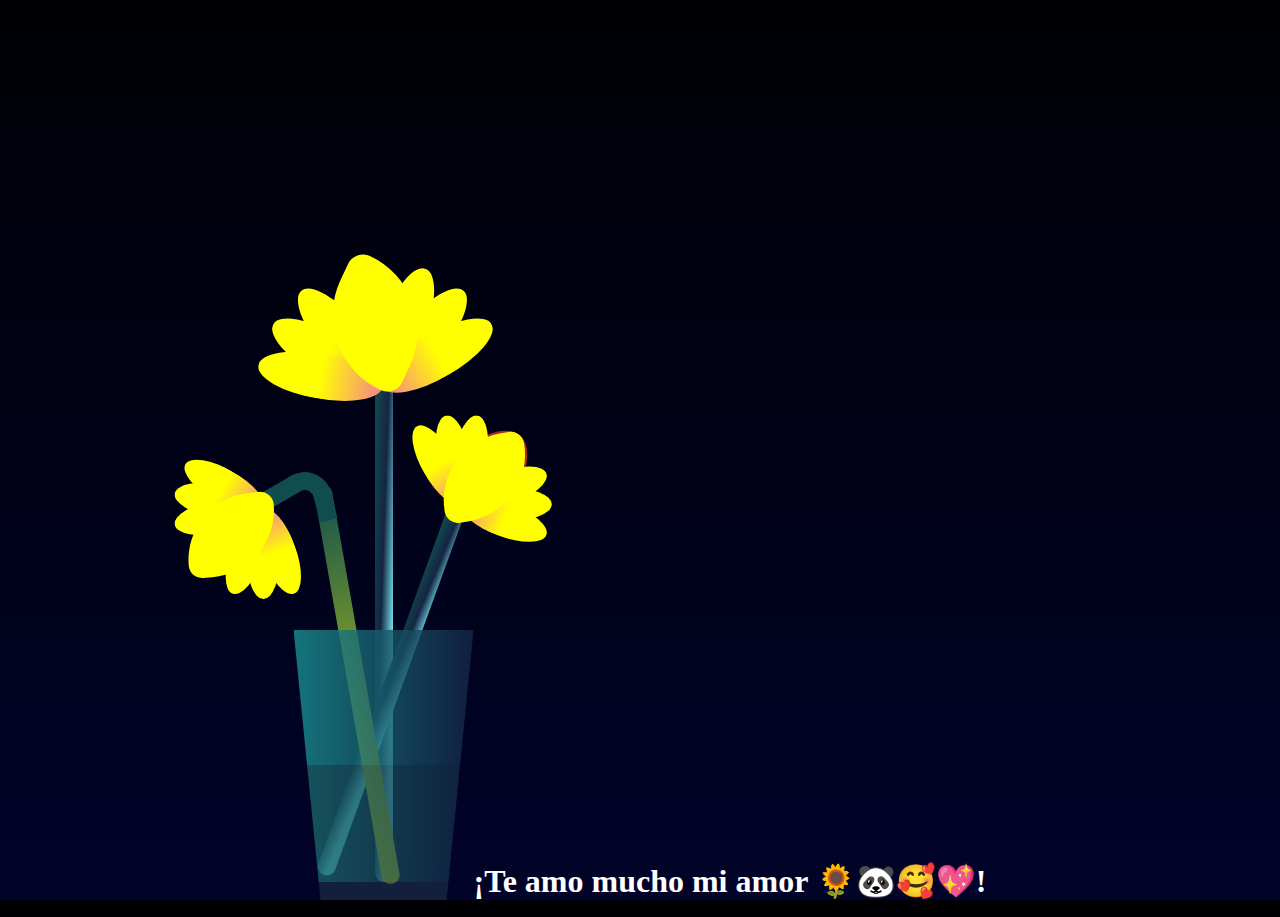
==== index.html @ 2365b296 "first commit" ====
<!DOCTYPE html>
<html lang="en">
<head>
    <meta charset="UTF-8">
    <meta http-equiv="X-UA-Compatible" content="IE=edge">
    <meta name="viewport" content="width=device-width, initial-scale=1.0">
    <title>Document</title>
</head>
<body>
    <div class="flower">
        <div class="flower-pp">
            <div class="flower_l"></div>
            <div class="f">
                <div class="leaf leaf--1"></div>
                <div class="leaf leaf--2"></div>
                <div class="leaf leaf--3"></div>
                <div class="leaf leaf--4"></div>
                <div class="leaf leaf--5"></div>
                <div class="leaf leaf--6"></div>
                <div class="leaf leaf--7"></div>
                <div class="leaf leaf--8 flower__fall-down--yellow"></div>
            </div>
        </div>
    
        <div class="flower-pp flower-pp--2">
            <div class="flower_l"></div>
            <div class="f">
                <div class="leaf leaf--1"></div>
                <div class="leaf leaf--2"></div>
                <div class="leaf leaf--3"></div>
                <div class="leaf leaf--4"></div>
                <div class="leaf leaf--5"></div>
                <div class="leaf leaf--6"></div>
                <div class="leaf leaf--7"></div>
                <div class="leaf leaf--8 flower__fall-down--pink"></div>
            </div>
        </div>
    
        <div class="flower-pp flower-pp--3">
            <div class="flower_l"></div>
            <div class="f">
                <div class="leaf leaf--1"></div>
                <div class="leaf leaf--2"></div>
                <div class="leaf leaf--3"></div>
                <div class="leaf leaf--4"></div>
                <div class="leaf leaf--5"></div>
                <div class="leaf leaf--6"></div>
                <div class="leaf leaf--7"></div>
                <div class="leaf leaf--8 flower__fall-down--purple"></div>
            </div>
        </div>
        <div class="flower__glass"></div>
    </div>
   
    <style>
        *,
    *::after,
    *::before{
        padding: 0;
        margin: 0;
        box-sizing: border-box;
    }
    
    :root{
        --color-bg: linear-gradient(to top,#010329,#000005);
        --color-glass:linear-gradient(to left,#142544,#1a9092);
        --color-water:linear-gradient(to left,#142544,#1b6d6e);
    }
    
    body{
        background-image:var(--color-bg);
        min-height: 100vh;
        display: flex;
        justify-content: center;
        align-items:flex-end;
        overflow: hidden;
    }
    
    .flower{
        position: relative;
    }
    
    .flower__glass{
        width:20vmin;
        height: 30vmin;
        background-image: var(--color-glass);
        clip-path: polygon(0 0, 100% 0, 85% 100%, 15% 100%);
        opacity: .8;
        position: relative;
    }
    
    .flower__glass::after{
        content: '';
        position: absolute;
        bottom: 0;
        left: 0;
        background-color: #182843;
        width: 100%;
        height: 2vmin;
    }
    
    .flower__glass::before{
        content: '';
        position: absolute;
        bottom: 0;
        left: 0;
        background-image: var(--color-water);
        width: 100%;
        height: 15vmin;
    }
    
    .flower-pp{
        position: absolute;
        left: 45%;
        bottom: 2vmin;
    }
    
    .flower-pp--2{
        left: 50%;
        bottom: 5%;
        transform-origin: 10% left;
        transform: rotate(20deg);
    }
    
    .flower-pp--3{
        left: 30%;
        bottom: 5%;
        transform-origin: 10% left;
        transform: rotate(-10deg);
    }
    
    .flower-pp--3 .flower_l{
        height: 45vmin;
        position: relative;
    }
    
    .flower-pp--3 .flower_l::after{
        content: '';
        position: absolute;
        left:0;
        top: 0;
        width: 6vmin;
        height: 6vmin;
        transform: translate(-69%,-30%) rotate(-5deg);
        border-radius:10vmin 10vmin 0 0;
        border: 2vmin solid  #104d4e;
        border-bottom: transparent;
        border-left: transparent;
    }
    
    .flower-pp--3 .flower_l::before{
        content: '';
        position: absolute;
        left:-40%;
        top: -1%;
        width: 6vmin;
        height: 2vmin;
        transform-origin: right;
        transform: translate(-100%,-80%) rotate(-20deg);
        background-color: #104d4e;
        border-radius: 2vmin;
    }
    
    .flower-pp--3 .flower_l{
        background-image: linear-gradient(to top,yellow,#104d4e);
    }
    
    
    .flower-pp--2 .flower_l{
        height: 45vmin;
    }
    
    .flower-pp--2 .f{
        transform: translateX(-50%) rotate(20deg);
    }
    
    .flower-pp--3 .f{
        transform: translate(-350%,-50%) rotate(-120deg);
    }
    
    .flower-pp--2 .leaf:not(:first-child){
        width: 3.8vmin;
        height: 10vmin;
        background-image: linear-gradient(to bottom, yellow ,yellow,  99%);
    }
    
    .flower-pp--3 .leaf:not(:first-child){
        width: 3.8vmin;
        height: 10vmin;
        background-image: linear-gradient(to bottom, yellow ,yellow, rgb(247, 136, 136) 99%);
    }
    
    .flower-pp--3 .leaf--1{
        width: 8vmin;
        height: 10vmin;
        bottom: 2vmin;
        background-color: brown;
    }
    
    .flower-pp--2 .leaf--1{
        width: 8vmin;
        height: 10vmin;
        bottom: 2vmin;
        background-color: brown;
    }
    
    .flower-pp--2 .f .leaf--8{
        width: 10vmin;
        height: 9vmin;
        bottom: 3vmin;
        left: -30%;
        transform: rotate(-50deg);
        background-image: linear-gradient(to left bottom,yellow ,yellow);;
    }
    
    .flower-pp--3 .f .leaf--8{
        width: 10vmin;
        height: 9vmin;
        left: -10% !important;
        background-image: linear-gradient(to left bottom, yellow ,yellow);;
    }
    
    .flower_l{
        width: 2vmin;
        height: 56vmin;
        background-image: linear-gradient(to left top,#82fdff 20%,#142544,#104d4e);
        border-radius: 4vmin;
    }
    
    .f{
        position: absolute;
        top: 1vmin;
        left: 50%;
        transform: translateX(-50%) rotate(-10deg);
        width: 2vmin;
        height: 2vmin;
    }
    
    
    .leaf{
        position: absolute;
        left: 50%;
        bottom: 2vmin;
        transform: translateX(-50%);
        width: 5vmin;
        height: 14vmin;
        background-image: linear-gradient(to bottom, yellow ,yellow,  rgb(247, 136, 136) 99%);
    
        clip-path: ellipse(50% 50% at 50% 50%);
        transform-origin: center bottom;
        animation: open-flower 2s 1s backwards;
    }
    
    .leaf--1{
        width: 10vmin;
        height: 12vmin;
        bottom: 3vmin;
        border-radius: 50% 50% 50% 50% / 80% 80% 20% 20%;
        background-color: brown;
        background-image: none;
        animation: open-flowe--middle  1.4s 1s backwards;
    }
    
    .leaf--2{
        transform: translateX(-50%) rotate(-30deg);
    }
    .leaf--3{
        transform: translateX(-50%) rotate(-50deg);
    }
    .leaf--4{
        transform: translateX(-50%) rotate(-70deg);
    }
    
    .leaf--5{
        transform: translateX(-50%) rotate(30deg);
    }
    
    .leaf--6{
        transform: translateX(-50%) rotate(50deg);
    }
    
    .leaf--7{
        transform: translateX(-50%) rotate(70deg);
    }
    
    .leaf--8{
        width: 13vmin;
        height: 11vmin;
        bottom: 6vmin;
        left: -30%;
        border-radius: none;
        clip-path: none;
        border-radius: 10vmin 2vmin 10vmin 2vmin;
        transform: rotate(-55deg);
        background-image: linear-gradient(to left bottom, yellow ,yellow,yellow 98%);
    }
    
    .flower__fall-down--yellow{
        animation: flower-fall-down-yellow  8s 1.2s linear forwards;
    }
    
    .flower__fall-down--pink{
        animation: flower-fall-down-pink  5s 1.2s linear forwards;
    }
    
    .flower__fall-down--purple{
        bottom: 4vmin;
        animation:flower-fall-down-purple  6s 1.2s linear forwards, flower-falling 6s 7.2s linear infinite;
    }
    
    
    @keyframes open-flower{
            0%{
                transform:  translateX(-50%) rotate(0);
            }
    }
    
    @keyframes open-flowe--middle {
        0%{
            opacity: 0;
            transform: translateX(-50%) scale(0);
        }
    }
    
    @keyframes flower-fall-down-pink {
    
        0%{
            transform: rotate(-55deg);
        }
    
        50%{
            transform: rotateX(-100deg);
        }
    
        100%{
            transform:translate(2vmin,28vmin);
        }
    
    }
    
    @keyframes flower-fall-down-yellow {
    
        0%{
            transform: rotate(-55deg);
        }
    
        50%{
            bottom: 3vmin;
            transform: rotateX(-100deg);
        }
    
        100%{
            transform:translate(2vmin,70vmin) rotate(150deg);
        }
    
    }
    
    @keyframes flower-fall-down-purple {
    
        0%{
            transform: rotate(-50deg);
        }
    
        25%{
            bottom: 1vmin ;
            transform: rotateX(-100deg);
            perspective: 0px;
        }
    
        50%{
            perspective: 0px;
            transform:translate(-30vmin,2vmin) rotate(90deg);
        }
    
        75%{
            perspective: 0px;
            transform:translate(-34vmin,-2vmin);
        }
    
        100%{
            transform-origin: center;
            transform:translate(-34vmin,-2vmin) rotateY(-80deg) rotateX(35deg);
        }
    
    }
    
    @keyframes flower-falling {
        0%,100%{
            transform-origin: center;
            transform:translate(-34vmin,-2vmin) rotateY(-80deg) rotateX(35deg);
        }
    
        25%{
            transform-origin: center;
            transform:translate(-34.4vmin,-2vmin) rotateY(-84deg) rotateX(35deg);
        }
    
        50%{
            transform-origin: center;
            transform:translate(-32vmin,-4.2vmin) rotateY(-80deg) rotateX(35deg);
        }
    
        75%{
            transform-origin: center;
            transform:translate(-36vmin,1.1vmin) rotateY(-80deg) rotateX(35deg);
        }
    }
    
    </style>
    <h1 style="color: white; font-family: cursive;">¡Te amo mucho mi amor 🌻🐼🥰💖!</h1> <!-- Frase bonita -->
</body>
</html>
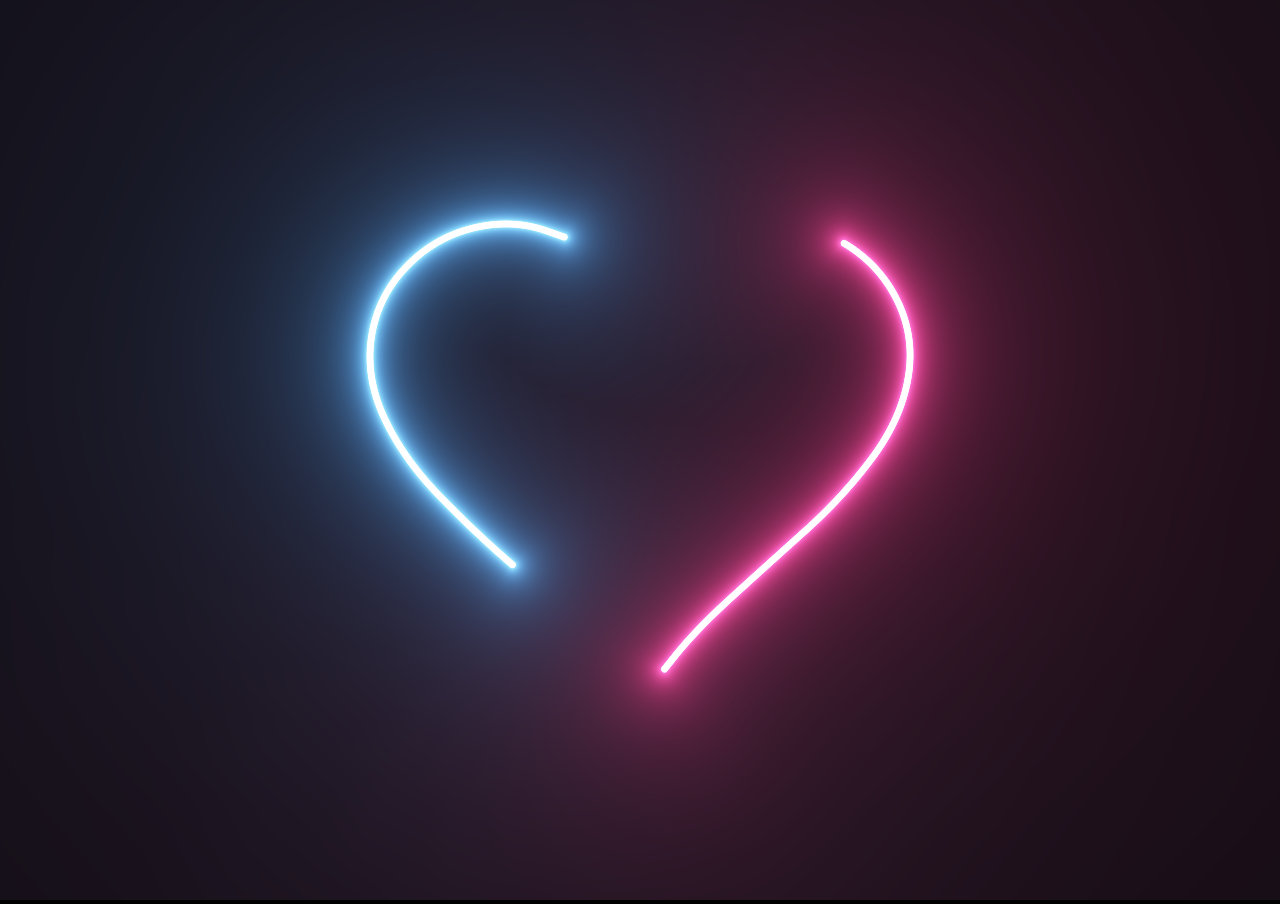
==== commit 57a44204: "Rename Corazon.html to index.html" ====
--- a/index.html
+++ b/index.html
@@ -4,409 +4,22 @@
     <meta charset="UTF-8">
     <meta http-equiv="X-UA-Compatible" content="IE=edge">
     <meta name="viewport" content="width=device-width, initial-scale=1.0">
+    <link rel="stylesheet" href="Style.css">
     <title>Document</title>
 </head>
 <body>
-    <div class="flower">
-        <div class="flower-pp">
-            <div class="flower_l"></div>
-            <div class="f">
-                <div class="leaf leaf--1"></div>
-                <div class="leaf leaf--2"></div>
-                <div class="leaf leaf--3"></div>
-                <div class="leaf leaf--4"></div>
-                <div class="leaf leaf--5"></div>
-                <div class="leaf leaf--6"></div>
-                <div class="leaf leaf--7"></div>
-                <div class="leaf leaf--8 flower__fall-down--yellow"></div>
-            </div>
-        </div>
+   
+    <canvas id="canvas" width="1400" height="600"></canvas>
     
-        <div class="flower-pp flower-pp--2">
-            <div class="flower_l"></div>
-            <div class="f">
-                <div class="leaf leaf--1"></div>
-                <div class="leaf leaf--2"></div>
-                <div class="leaf leaf--3"></div>
-                <div class="leaf leaf--4"></div>
-                <div class="leaf leaf--5"></div>
-                <div class="leaf leaf--6"></div>
-                <div class="leaf leaf--7"></div>
-                <div class="leaf leaf--8 flower__fall-down--pink"></div>
-            </div>
-        </div>
-    
-        <div class="flower-pp flower-pp--3">
-            <div class="flower_l"></div>
-            <div class="f">
-                <div class="leaf leaf--1"></div>
-                <div class="leaf leaf--2"></div>
-                <div class="leaf leaf--3"></div>
-                <div class="leaf leaf--4"></div>
-                <div class="leaf leaf--5"></div>
-                <div class="leaf leaf--6"></div>
-                <div class="leaf leaf--7"></div>
-                <div class="leaf leaf--8 flower__fall-down--purple"></div>
-            </div>
-        </div>
-        <div class="flower__glass"></div>
-    </div>
    
-    <style>
-        *,
-    *::after,
-    *::before{
-        padding: 0;
-        margin: 0;
-        box-sizing: border-box;
-    }
-    
-    :root{
-        --color-bg: linear-gradient(to top,#010329,#000005);
-        --color-glass:linear-gradient(to left,#142544,#1a9092);
-        --color-water:linear-gradient(to left,#142544,#1b6d6e);
-    }
-    
-    body{
-        background-image:var(--color-bg);
-        min-height: 100vh;
-        display: flex;
-        justify-content: center;
-        align-items:flex-end;
-        overflow: hidden;
-    }
-    
-    .flower{
-        position: relative;
-    }
-    
-    .flower__glass{
-        width:20vmin;
-        height: 30vmin;
-        background-image: var(--color-glass);
-        clip-path: polygon(0 0, 100% 0, 85% 100%, 15% 100%);
-        opacity: .8;
-        position: relative;
-    }
-    
-    .flower__glass::after{
-        content: '';
-        position: absolute;
-        bottom: 0;
-        left: 0;
-        background-color: #182843;
-        width: 100%;
-        height: 2vmin;
-    }
-    
-    .flower__glass::before{
-        content: '';
-        position: absolute;
-        bottom: 0;
-        left: 0;
-        background-image: var(--color-water);
-        width: 100%;
-        height: 15vmin;
-    }
-    
-    .flower-pp{
-        position: absolute;
-        left: 45%;
-        bottom: 2vmin;
-    }
-    
-    .flower-pp--2{
-        left: 50%;
-        bottom: 5%;
-        transform-origin: 10% left;
-        transform: rotate(20deg);
-    }
-    
-    .flower-pp--3{
-        left: 30%;
-        bottom: 5%;
-        transform-origin: 10% left;
-        transform: rotate(-10deg);
-    }
-    
-    .flower-pp--3 .flower_l{
-        height: 45vmin;
-        position: relative;
-    }
-    
-    .flower-pp--3 .flower_l::after{
-        content: '';
-        position: absolute;
-        left:0;
-        top: 0;
-        width: 6vmin;
-        height: 6vmin;
-        transform: translate(-69%,-30%) rotate(-5deg);
-        border-radius:10vmin 10vmin 0 0;
-        border: 2vmin solid  #104d4e;
-        border-bottom: transparent;
-        border-left: transparent;
-    }
-    
-    .flower-pp--3 .flower_l::before{
-        content: '';
-        position: absolute;
-        left:-40%;
-        top: -1%;
-        width: 6vmin;
-        height: 2vmin;
-        transform-origin: right;
-        transform: translate(-100%,-80%) rotate(-20deg);
-        background-color: #104d4e;
-        border-radius: 2vmin;
-    }
-    
-    .flower-pp--3 .flower_l{
-        background-image: linear-gradient(to top,yellow,#104d4e);
-    }
-    
-    
-    .flower-pp--2 .flower_l{
-        height: 45vmin;
-    }
-    
-    .flower-pp--2 .f{
-        transform: translateX(-50%) rotate(20deg);
-    }
-    
-    .flower-pp--3 .f{
-        transform: translate(-350%,-50%) rotate(-120deg);
-    }
-    
-    .flower-pp--2 .leaf:not(:first-child){
-        width: 3.8vmin;
-        height: 10vmin;
-        background-image: linear-gradient(to bottom, yellow ,yellow,  99%);
-    }
-    
-    .flower-pp--3 .leaf:not(:first-child){
-        width: 3.8vmin;
-        height: 10vmin;
-        background-image: linear-gradient(to bottom, yellow ,yellow, rgb(247, 136, 136) 99%);
-    }
-    
-    .flower-pp--3 .leaf--1{
-        width: 8vmin;
-        height: 10vmin;
-        bottom: 2vmin;
-        background-color: brown;
-    }
-    
-    .flower-pp--2 .leaf--1{
-        width: 8vmin;
-        height: 10vmin;
-        bottom: 2vmin;
-        background-color: brown;
-    }
-    
-    .flower-pp--2 .f .leaf--8{
-        width: 10vmin;
-        height: 9vmin;
-        bottom: 3vmin;
-        left: -30%;
-        transform: rotate(-50deg);
-        background-image: linear-gradient(to left bottom,yellow ,yellow);;
-    }
-    
-    .flower-pp--3 .f .leaf--8{
-        width: 10vmin;
-        height: 9vmin;
-        left: -10% !important;
-        background-image: linear-gradient(to left bottom, yellow ,yellow);;
-    }
-    
-    .flower_l{
-        width: 2vmin;
-        height: 56vmin;
-        background-image: linear-gradient(to left top,#82fdff 20%,#142544,#104d4e);
-        border-radius: 4vmin;
-    }
-    
-    .f{
-        position: absolute;
-        top: 1vmin;
-        left: 50%;
-        transform: translateX(-50%) rotate(-10deg);
-        width: 2vmin;
-        height: 2vmin;
-    }
-    
-    
-    .leaf{
-        position: absolute;
-        left: 50%;
-        bottom: 2vmin;
-        transform: translateX(-50%);
-        width: 5vmin;
-        height: 14vmin;
-        background-image: linear-gradient(to bottom, yellow ,yellow,  rgb(247, 136, 136) 99%);
-    
-        clip-path: ellipse(50% 50% at 50% 50%);
-        transform-origin: center bottom;
-        animation: open-flower 2s 1s backwards;
-    }
-    
-    .leaf--1{
-        width: 10vmin;
-        height: 12vmin;
-        bottom: 3vmin;
-        border-radius: 50% 50% 50% 50% / 80% 80% 20% 20%;
-        background-color: brown;
-        background-image: none;
-        animation: open-flowe--middle  1.4s 1s backwards;
-    }
-    
-    .leaf--2{
-        transform: translateX(-50%) rotate(-30deg);
-    }
-    .leaf--3{
-        transform: translateX(-50%) rotate(-50deg);
-    }
-    .leaf--4{
-        transform: translateX(-50%) rotate(-70deg);
-    }
-    
-    .leaf--5{
-        transform: translateX(-50%) rotate(30deg);
-    }
-    
-    .leaf--6{
-        transform: translateX(-50%) rotate(50deg);
-    }
-    
-    .leaf--7{
-        transform: translateX(-50%) rotate(70deg);
-    }
-    
-    .leaf--8{
-        width: 13vmin;
-        height: 11vmin;
-        bottom: 6vmin;
-        left: -30%;
-        border-radius: none;
-        clip-path: none;
-        border-radius: 10vmin 2vmin 10vmin 2vmin;
-        transform: rotate(-55deg);
-        background-image: linear-gradient(to left bottom, yellow ,yellow,yellow 98%);
-    }
-    
-    .flower__fall-down--yellow{
-        animation: flower-fall-down-yellow  8s 1.2s linear forwards;
-    }
-    
-    .flower__fall-down--pink{
-        animation: flower-fall-down-pink  5s 1.2s linear forwards;
-    }
-    
-    .flower__fall-down--purple{
-        bottom: 4vmin;
-        animation:flower-fall-down-purple  6s 1.2s linear forwards, flower-falling 6s 7.2s linear infinite;
-    }
-    
-    
-    @keyframes open-flower{
-            0%{
-                transform:  translateX(-50%) rotate(0);
-            }
-    }
-    
-    @keyframes open-flowe--middle {
-        0%{
-            opacity: 0;
-            transform: translateX(-50%) scale(0);
-        }
-    }
-    
-    @keyframes flower-fall-down-pink {
-    
-        0%{
-            transform: rotate(-55deg);
-        }
-    
-        50%{
-            transform: rotateX(-100deg);
-        }
-    
-        100%{
-            transform:translate(2vmin,28vmin);
-        }
-    
-    }
-    
-    @keyframes flower-fall-down-yellow {
-    
-        0%{
-            transform: rotate(-55deg);
-        }
-    
-        50%{
-            bottom: 3vmin;
-            transform: rotateX(-100deg);
-        }
-    
-        100%{
-            transform:translate(2vmin,70vmin) rotate(150deg);
-        }
-    
-    }
-    
-    @keyframes flower-fall-down-purple {
-    
-        0%{
-            transform: rotate(-50deg);
-        }
-    
-        25%{
-            bottom: 1vmin ;
-            transform: rotateX(-100deg);
-            perspective: 0px;
-        }
-    
-        50%{
-            perspective: 0px;
-            transform:translate(-30vmin,2vmin) rotate(90deg);
-        }
-    
-        75%{
-            perspective: 0px;
-            transform:translate(-34vmin,-2vmin);
-        }
-    
-        100%{
-            transform-origin: center;
-            transform:translate(-34vmin,-2vmin) rotateY(-80deg) rotateX(35deg);
-        }
-    
-    }
-    
-    @keyframes flower-falling {
-        0%,100%{
-            transform-origin: center;
-            transform:translate(-34vmin,-2vmin) rotateY(-80deg) rotateX(35deg);
-        }
-    
-        25%{
-            transform-origin: center;
-            transform:translate(-34.4vmin,-2vmin) rotateY(-84deg) rotateX(35deg);
-        }
-    
-        50%{
-            transform-origin: center;
-            transform:translate(-32vmin,-4.2vmin) rotateY(-80deg) rotateX(35deg);
-        }
-    
-        75%{
-            transform-origin: center;
-            transform:translate(-36vmin,1.1vmin) rotateY(-80deg) rotateX(35deg);
-        }
-    }
-    
-    </style>
-    <h1 style="color: white; font-family: cursive;">¡Te amo mucho mi amor 🌻🐼🥰💖!</h1> <!-- Frase bonita -->
 </body>
-</html>+
+<script src="script.js"></script>
+
+<script>
+    // Redirigir a otra página después de 10 segundos
+    setTimeout(function() {
+        window.location.href = "index.html";
+    }, 12000); // 10000 milisegundos = 10 segundos
+</script>
+</html>
--- a/Style.css
+++ b/Style.css
@@ -0,0 +1,9 @@
+body {
+    background-color: #000;    
+    margin: 0;
+    overflow: hidden;
+    background-repeat: no-repeat;
+  }
+
+
+ 
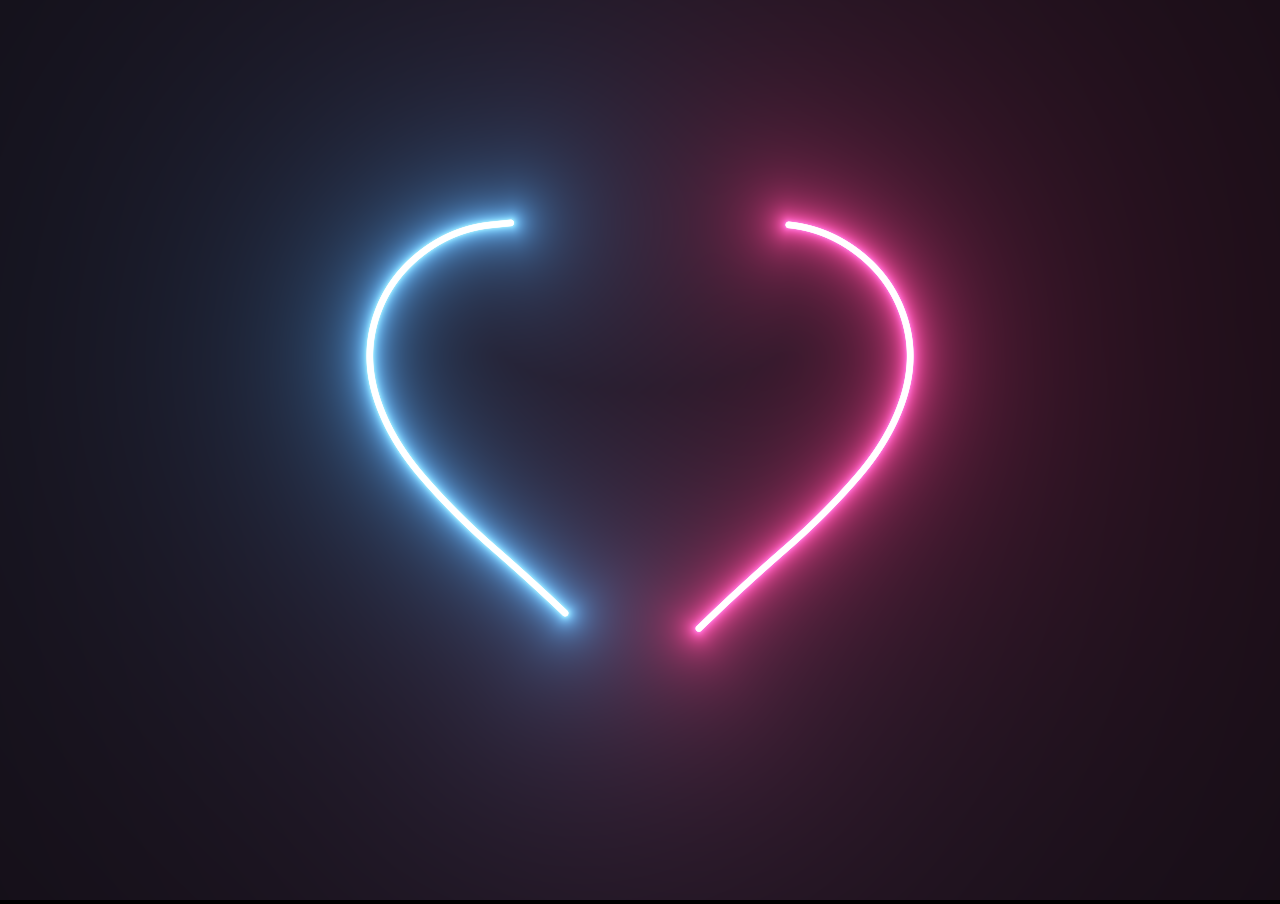
==== commit 64d0d558: "Update index.html" ====
--- a/index.html
+++ b/index.html
@@ -19,7 +19,7 @@
 <script>
     // Redirigir a otra página después de 10 segundos
     setTimeout(function() {
-        window.location.href = "index.html";
+        window.location.href = "flor.html";
     }, 12000); // 10000 milisegundos = 10 segundos
 </script>
 </html>
